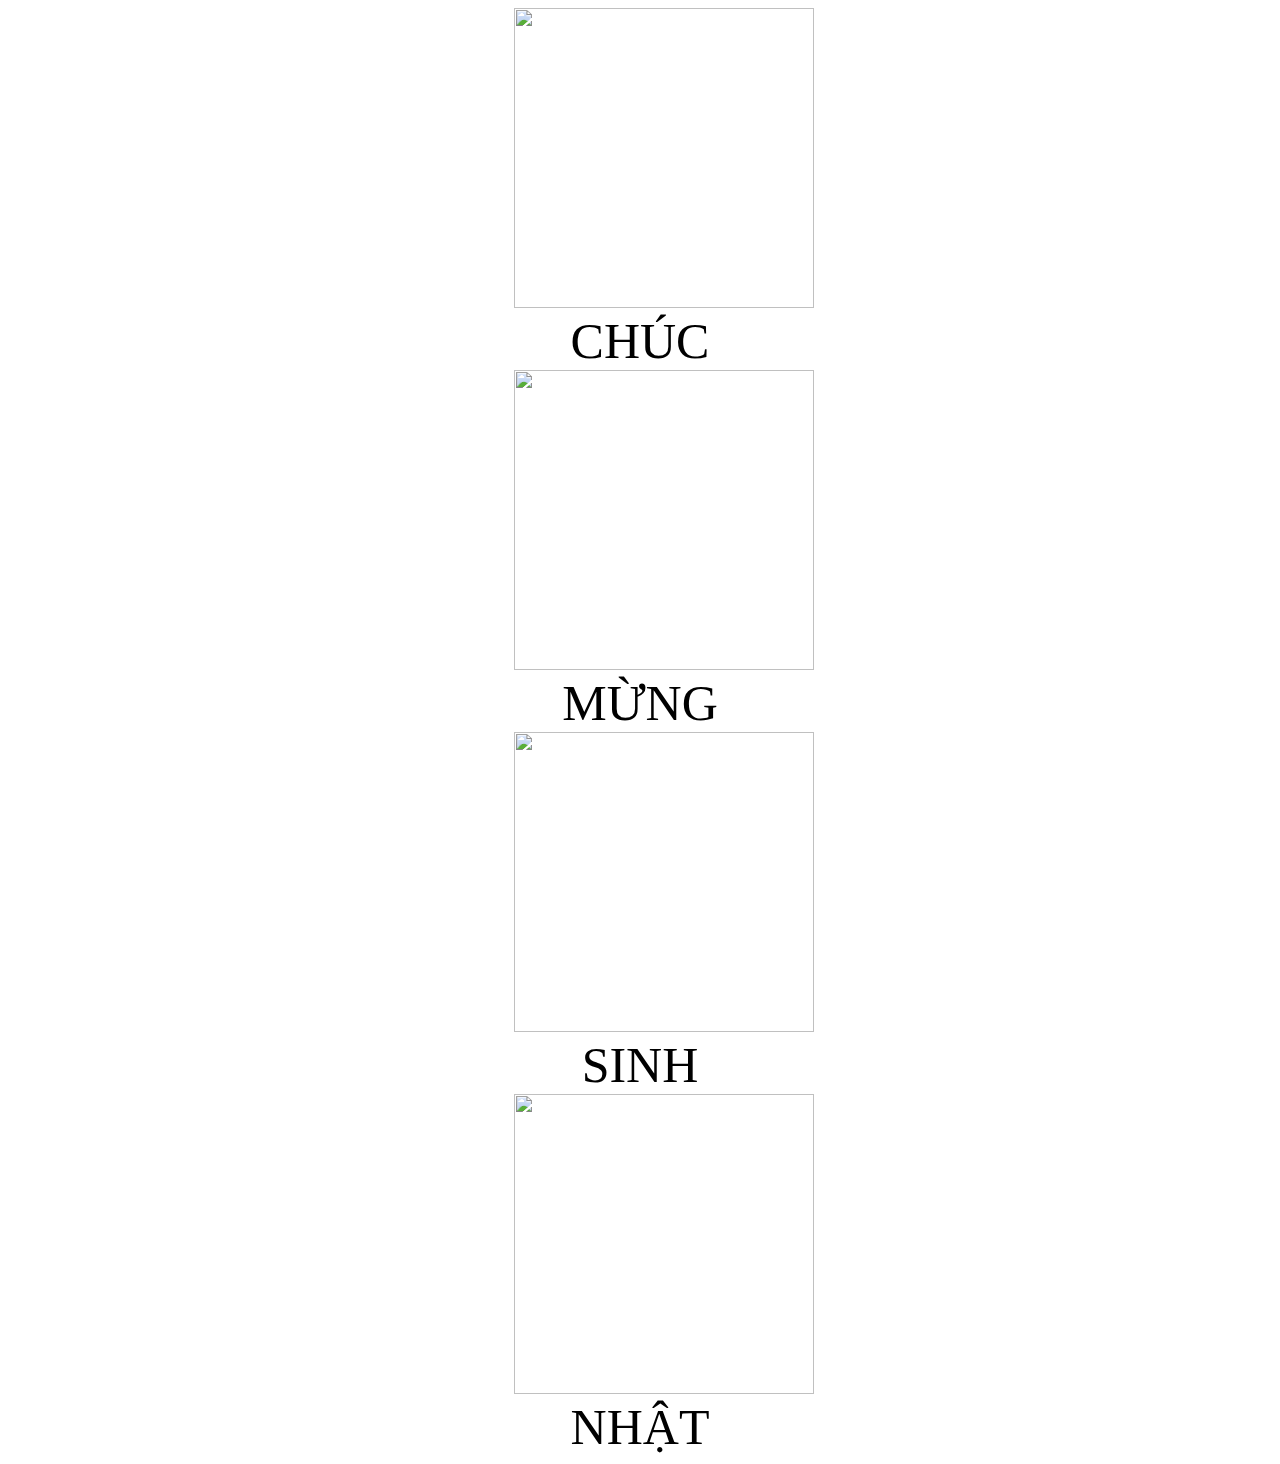
==== lmao.html @ e50f9ddb "Add new project bruh" ====
<!DOCTYPE html>
<html>
    <head>
        <link rel="stylesheet" href="lmao.css">
        <title>HÍ HÍ HÍ HÍ :>></title>
    </head>
    <body>
        <img class="pic" src="126046745_1023889118091882_6441795689855803292_n.jpg" alt="">
        <br>
        <div class="lmao">CHÚC</div>
        <img class="pic" src="126080724_132840771622333_6312483895510517081_n.jpg" alt="">
        <br>
        <div class="lmao">MỪNG</div>
        <img class="pic" src="128616189_1050460952135273_7668688968853947744_n.jpg" alt="">
        <div class="lmao">SINH</div>
        <img class="pic" src="164003248_270054317932986_3371081682494286200_n.jpg" alt="">
        <div class="lmao">NHẬT</div>
    </body>
</html>
---- lmao.css ----
.lmao{
    font-size: 50px;
    position: relative;
    text-align: center;
}
.pic{
    height: 300px;;
    width: 300px;
    position: relative;
    left: 40%;
    right: 40%;
}
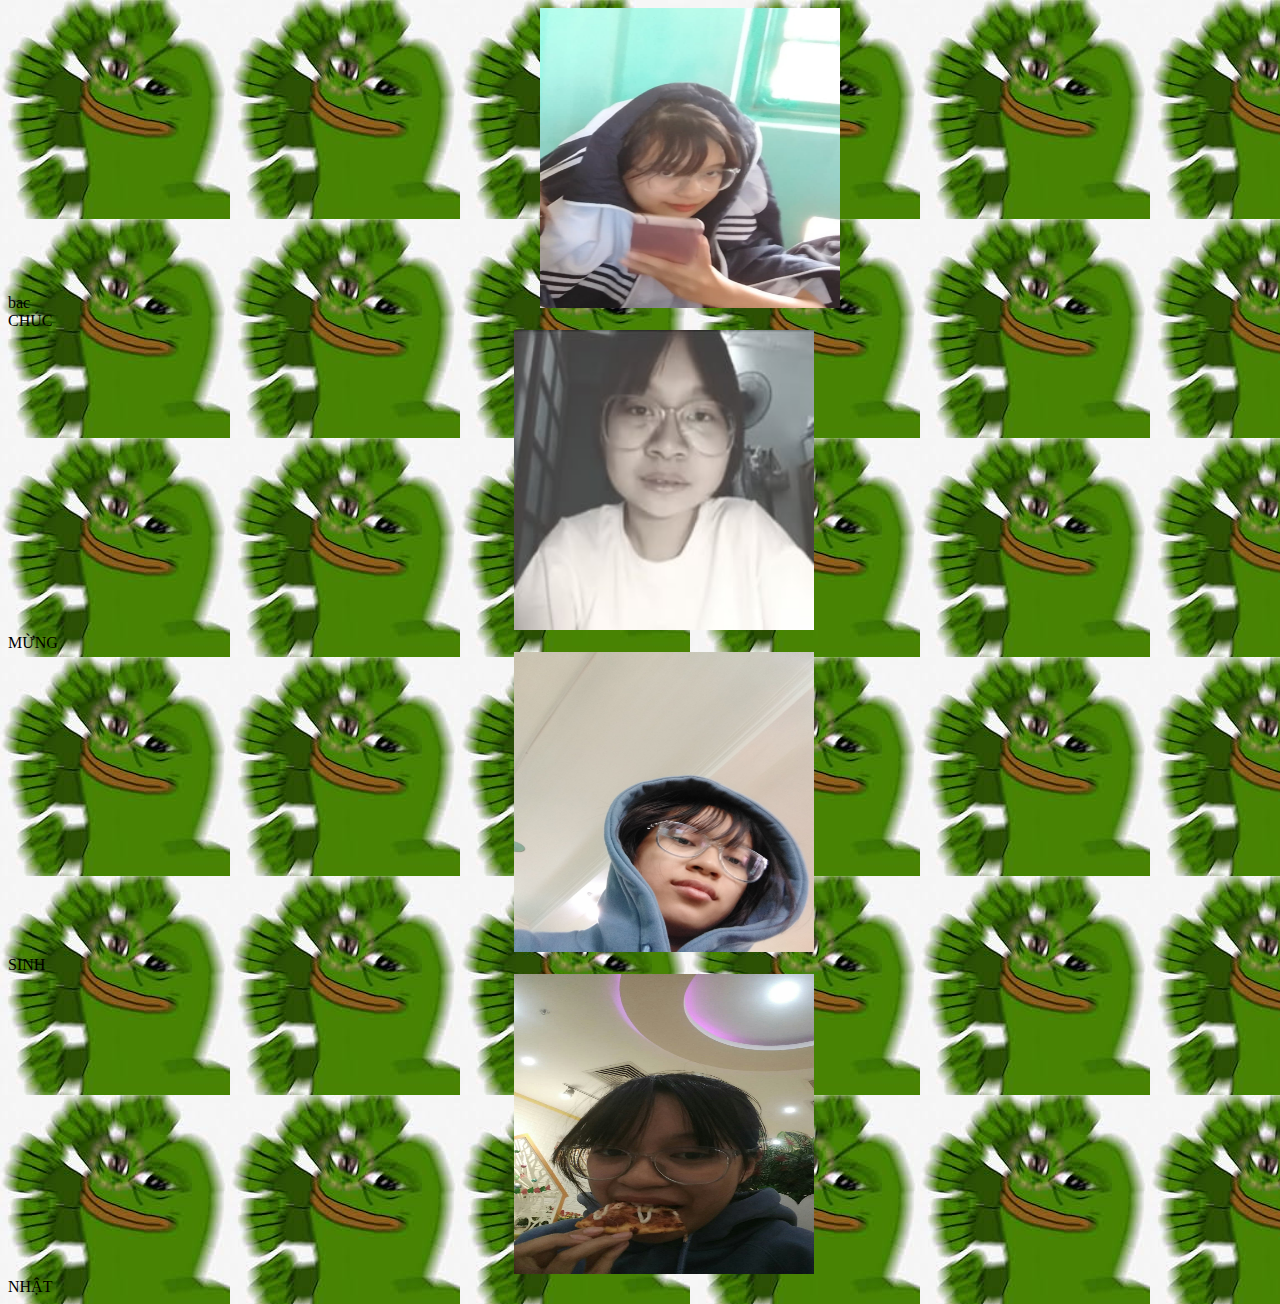
==== commit b36aa99c: "Update lmao.html" ====
--- a/lmao.html
+++ b/lmao.html
@@ -5,15 +5,16 @@
         <title>HÍ HÍ HÍ HÍ :>></title>
     </head>
     <body>
-        <img class="pic" src="126046745_1023889118091882_6441795689855803292_n.jpg" alt="">
+        bac
+        <img class="pic" src="anh1.jpg" alt="">
         <br>
         <div class="lmao">CHÚC</div>
-        <img class="pic" src="126080724_132840771622333_6312483895510517081_n.jpg" alt="">
+        <img class="pic" src="anh2.jpg" alt="">
         <br>
         <div class="lmao">MỪNG</div>
-        <img class="pic" src="128616189_1050460952135273_7668688968853947744_n.jpg" alt="">
+        <img class="pic" src="anh3.jpg" alt="">
         <div class="lmao">SINH</div>
-        <img class="pic" src="164003248_270054317932986_3371081682494286200_n.jpg" alt="">
+        <img class="pic" src="anh4.jpg" alt="">
         <div class="lmao">NHẬT</div>
     </body>
-</html>+</html>
--- a/lmao.css
+++ b/lmao.css
@@ -1,3 +1,8 @@
+body{
+    background-image: url("hehe.jpg");
+    background-repeat: ;
+}
+}
 .lmao{
     font-size: 50px;
     position: relative;
@@ -9,4 +14,4 @@
     position: relative;
     left: 40%;
     right: 40%;
-}+}
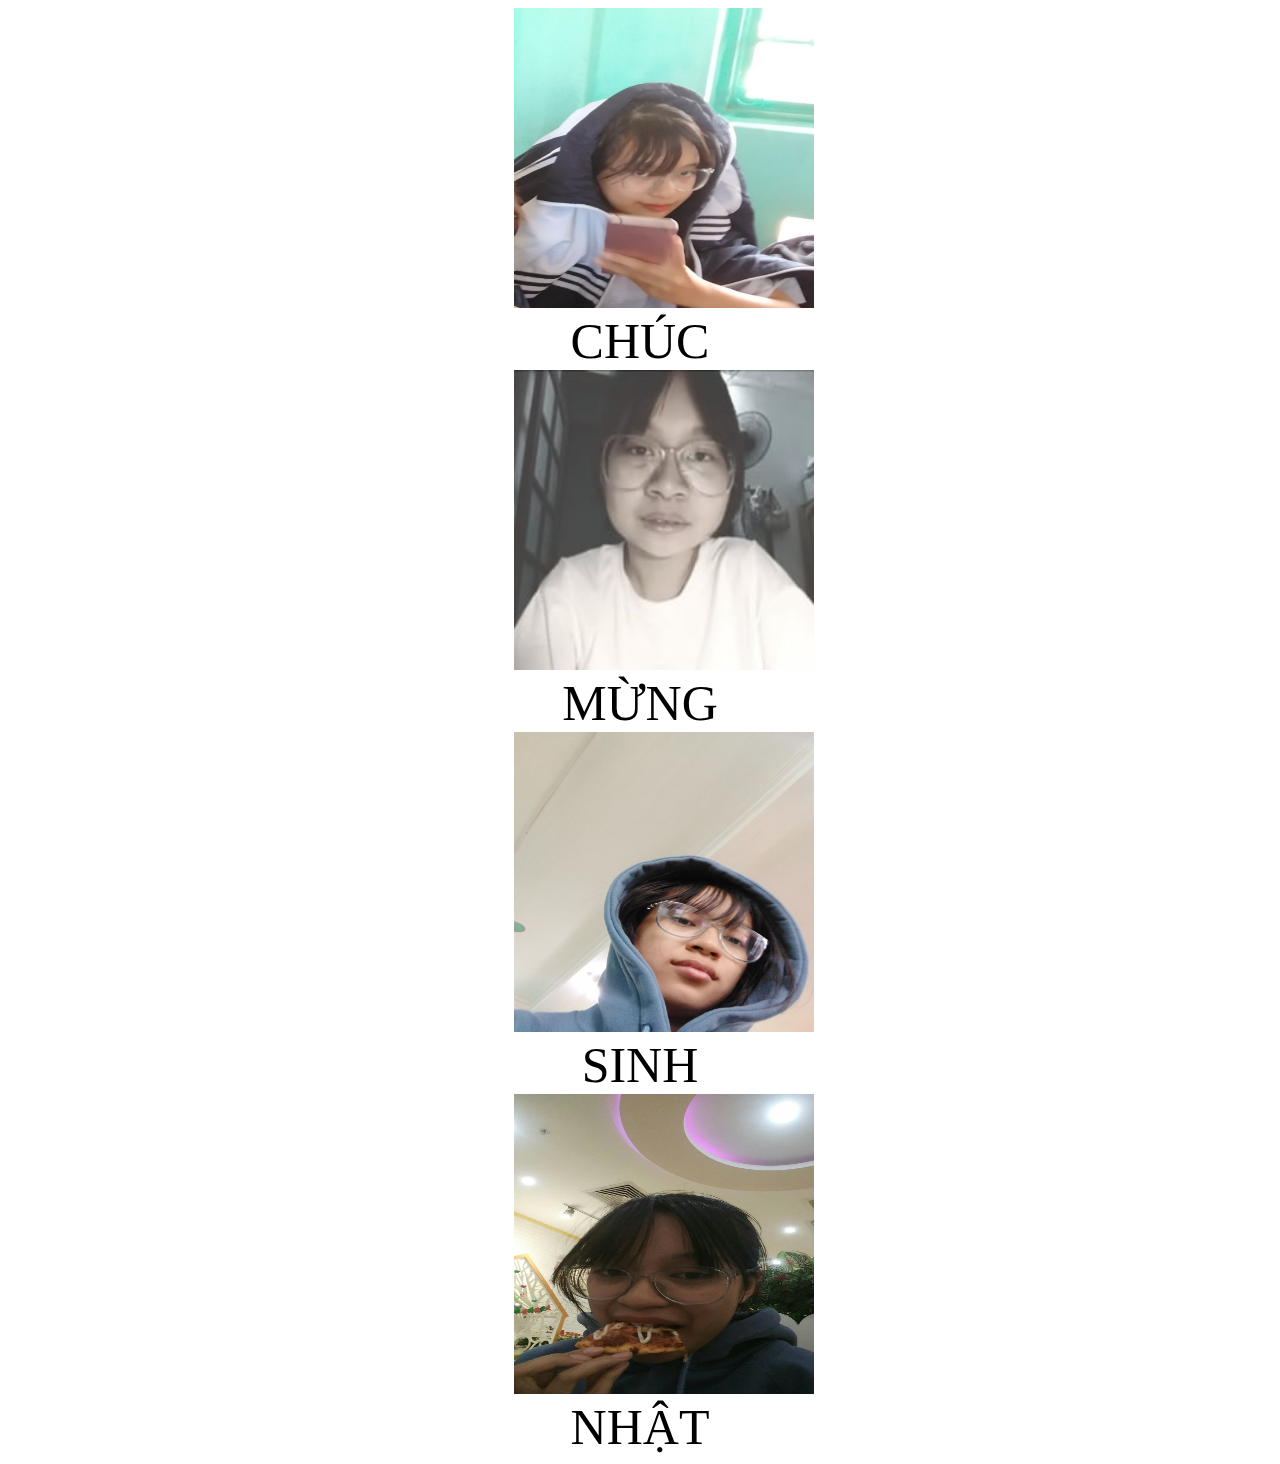
==== commit a6394cb3: "Update lmao.html" ====
--- a/lmao.html
+++ b/lmao.html
@@ -5,7 +5,6 @@
         <title>HÍ HÍ HÍ HÍ :>></title>
     </head>
     <body>
-        bac
         <img class="pic" src="anh1.jpg" alt="">
         <br>
         <div class="lmao">CHÚC</div>
--- a/lmao.css
+++ b/lmao.css
@@ -1,8 +1,4 @@
-body{
-    background-image: url("hehe.jpg");
-    background-repeat: ;
-}
-}
+
 .lmao{
     font-size: 50px;
     position: relative;
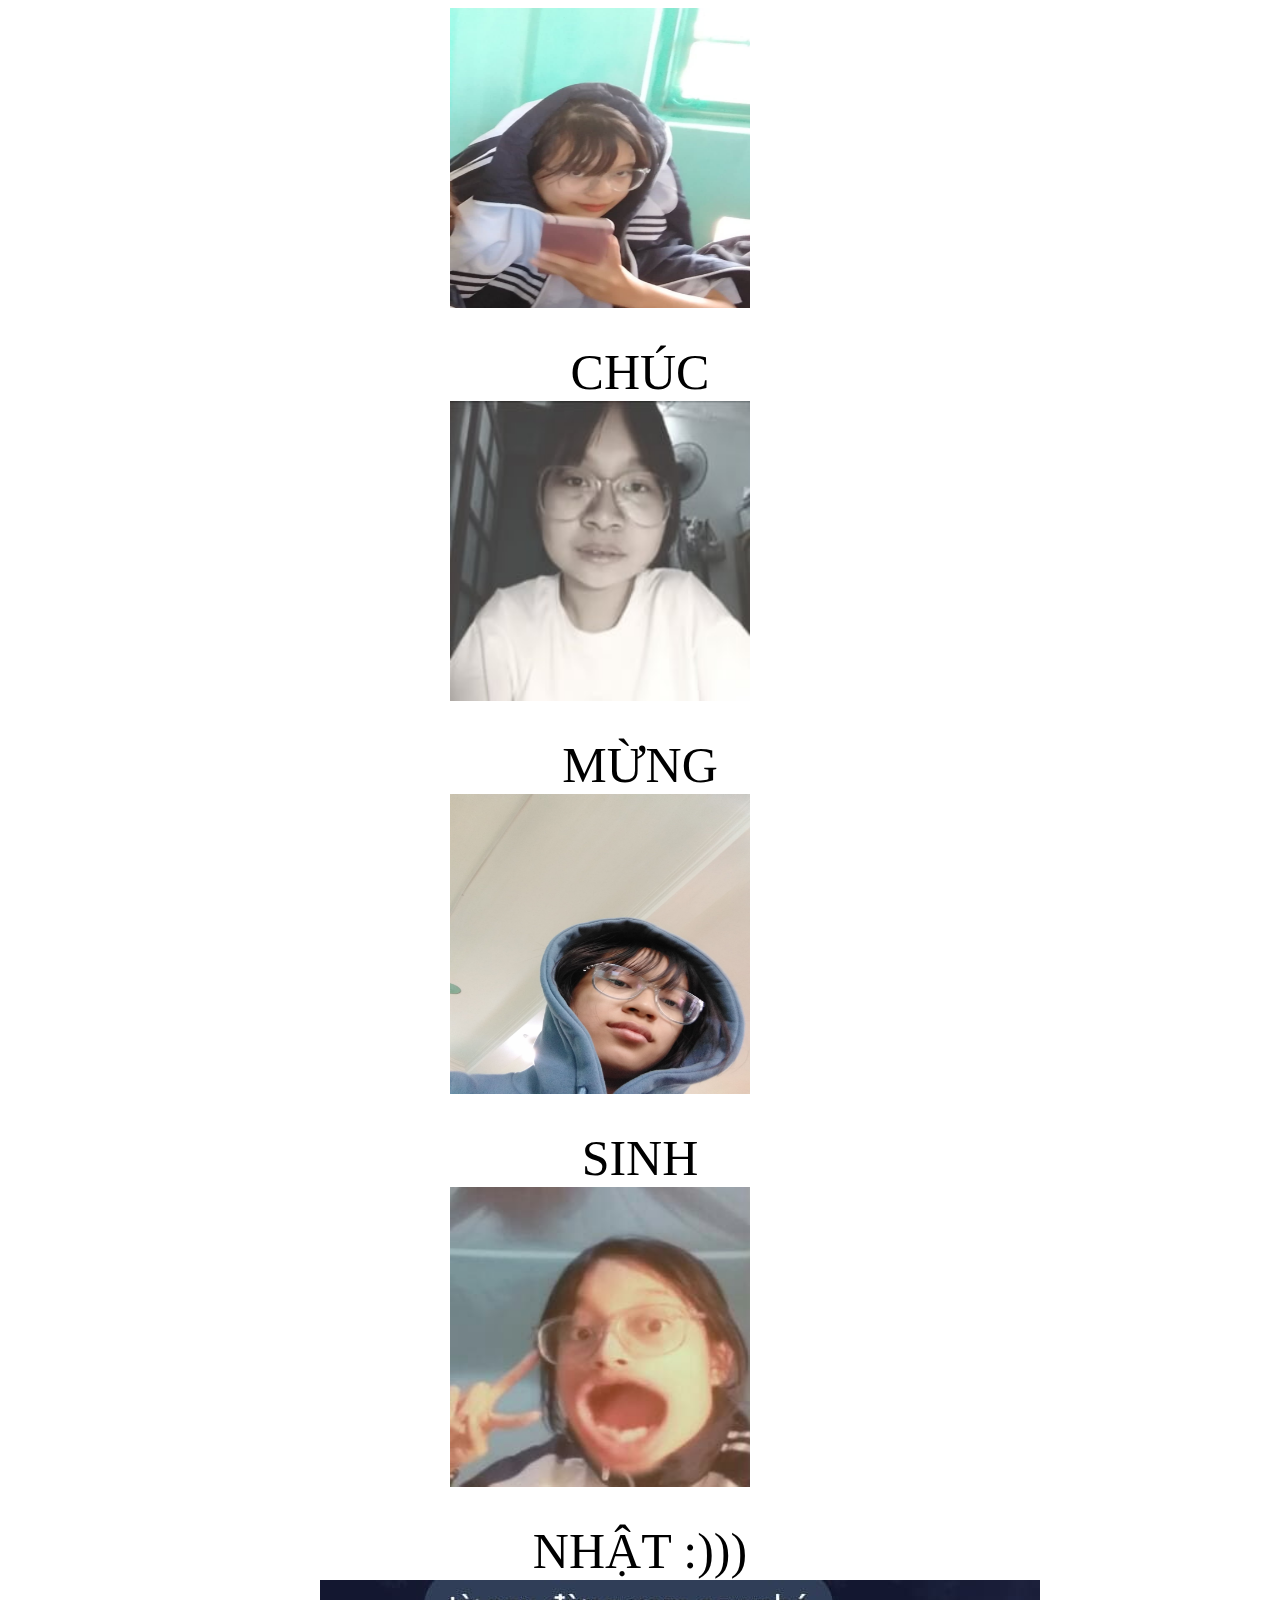
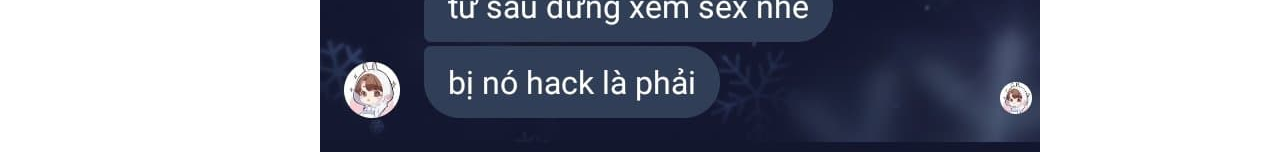
==== commit 36f136c6: "Add files via upload" ====
--- a/lmao.html
+++ b/lmao.html
@@ -1,19 +1,19 @@
-<!DOCTYPE html>
-<html>
-    <head>
-        <link rel="stylesheet" href="lmao.css">
-        <title>HÍ HÍ HÍ HÍ :>></title>
-    </head>
-    <body>
-        <img class="pic" src="anh1.jpg" alt="">
-        <br>
-        <div class="lmao">CHÚC</div>
-        <img class="pic" src="anh2.jpg" alt="">
-        <br>
-        <div class="lmao">MỪNG</div>
-        <img class="pic" src="anh3.jpg" alt="">
-        <div class="lmao">SINH</div>
-        <img class="pic" src="anh4.jpg" alt="">
-        <div class="lmao">NHẬT</div>
-    </body>
-</html>
+<!DOCTYPE html>
+<html>
+    <head>
+        <meta name="viewport" content="width=device-width, initial-scale=1">
+        <link rel="stylesheet" href="lmao.css">
+        <title>HÍ HÍ HÍ HÍ :>></title>
+    </head>
+    <body>
+        <img class="pic" src="anh1.jpg" alt="">
+        <div class="lmao">CHÚC</div>
+        <img class="pic" src="anh2.jpg" alt="">
+        <div class="lmao">MỪNG</div>
+        <img class="pic" src="anh3.jpg" alt="">
+        <div class="lmao">SINH</div>
+        <img class="pic" src="anh4.jpg" alt="">
+        <div class="lmao">NHẬT :)))</div>
+        <img id="bruh" src="anh5.jpg" alt="">
+    </body>
+</html>--- a/lmao.css
+++ b/lmao.css
@@ -1,13 +1,26 @@
-
-.lmao{
-    font-size: 50px;
-    position: relative;
-    text-align: center;
-}
-.pic{
-    height: 300px;;
-    width: 300px;
-    position: relative;
-    left: 40%;
-    right: 40%;
-}
+body{
+    font-family: 'Times New Roman', Times, serif;
+    font-size: 150px;
+    background-image: url();
+    background-repeat: no-repeat;
+    background-position: absolute;
+    background-size: cover;
+    
+}
+#bruh{
+    position: absolute;
+    left: 25%;
+    right: 40%;
+}
+.lmao{
+    font-size: 50px;
+    position: relative;
+    text-align: center;
+}
+.pic{
+    height: 300px;;
+    width: 300px;
+    position: relative;
+    left: 35%;
+    right: 40%;
+}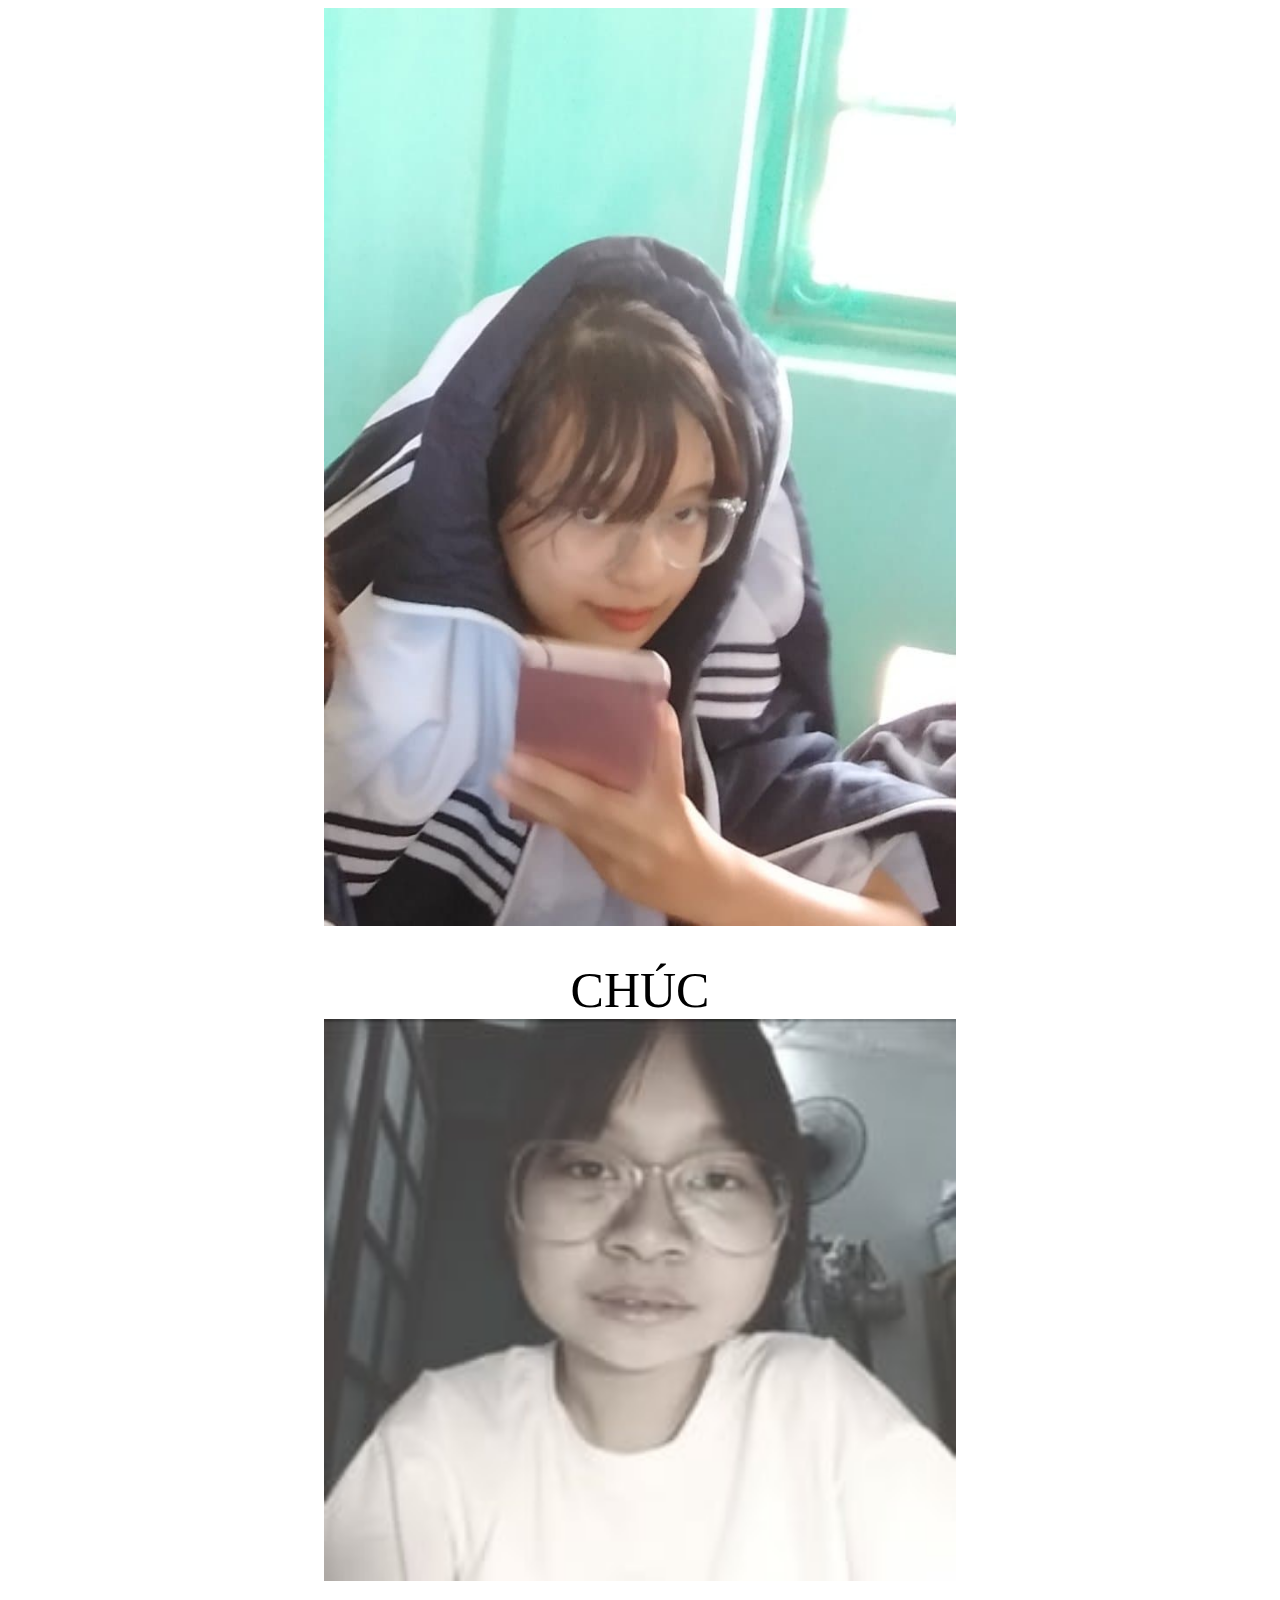
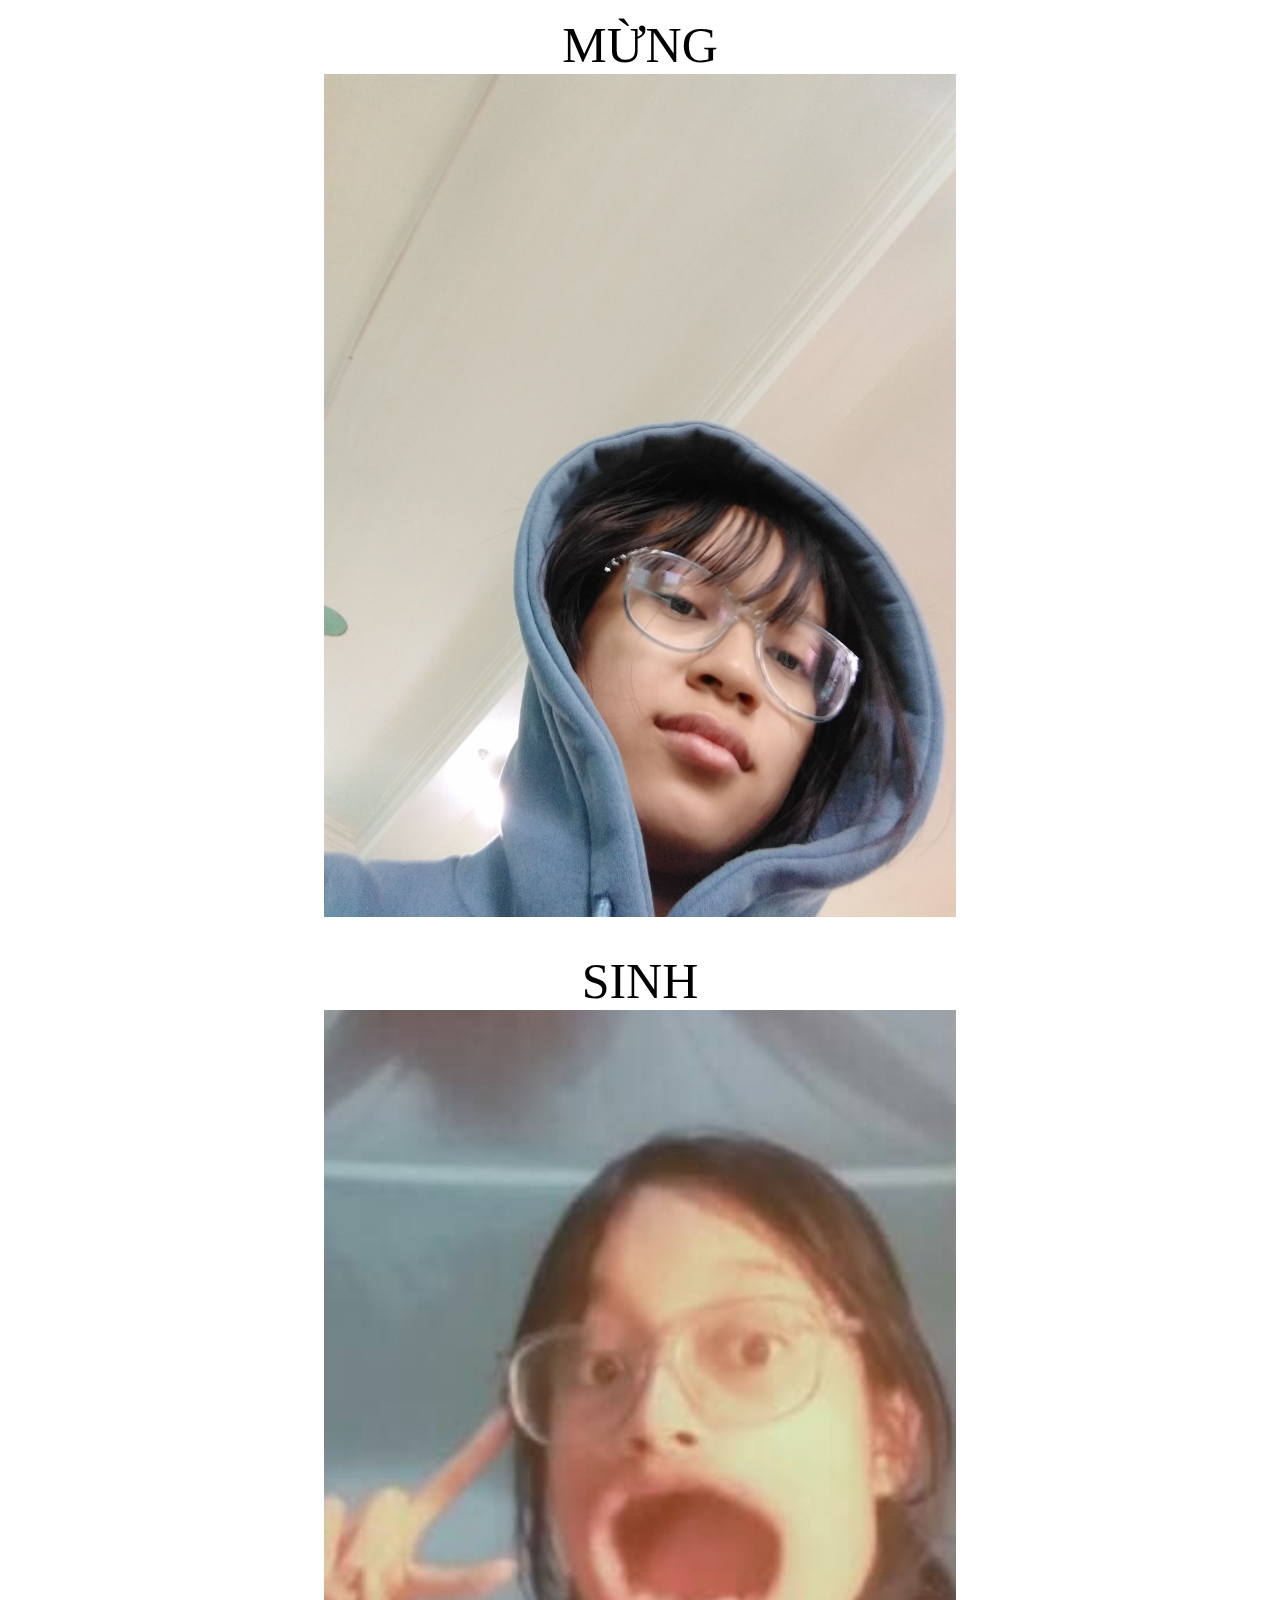
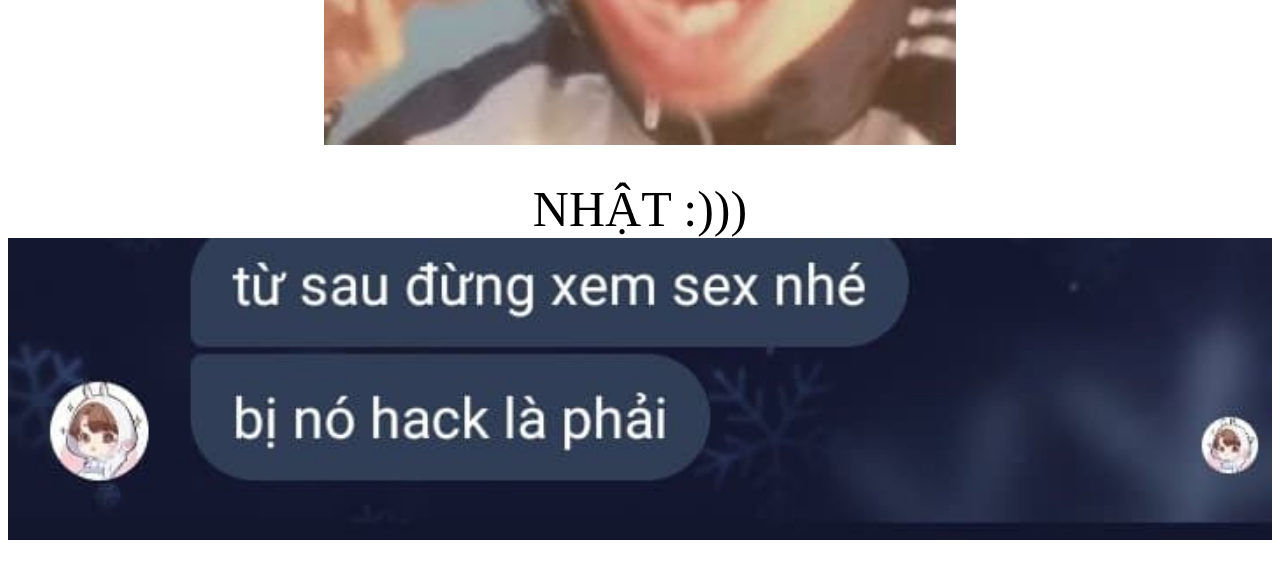
==== commit da7420c0: "Add files via upload" ====
--- a/lmao.html
+++ b/lmao.html
@@ -1,7 +1,7 @@
 <!DOCTYPE html>
 <html>
     <head>
-        <meta name="viewport" content="width=device-width, initial-scale=1">
+        <meta name="viewport" content="width=device-width, initial-scale=1.0">
         <link rel="stylesheet" href="lmao.css">
         <title>HÍ HÍ HÍ HÍ :>></title>
     </head>
--- a/lmao.css
+++ b/lmao.css
@@ -1,26 +1,26 @@
 body{
     font-family: 'Times New Roman', Times, serif;
     font-size: 150px;
-    background-image: url();
-    background-repeat: no-repeat;
-    background-position: absolute;
-    background-size: cover;
-    
 }
+
 #bruh{
-    position: absolute;
+    max-width: 100%;
+    width: 100%;
+    height: auto;
     left: 25%;
     right: 40%;
 }
 .lmao{
     font-size: 50px;
-    position: relative;
     text-align: center;
+    left: 50%;
+    right: 40%;
 }
 .pic{
-    height: 300px;;
-    width: 300px;
+    max-width: 100%;
+    width: 50%;
+    height: 50%;
     position: relative;
-    left: 35%;
-    right: 40%;
+    left: 25%;
+    right: 50%;
 }